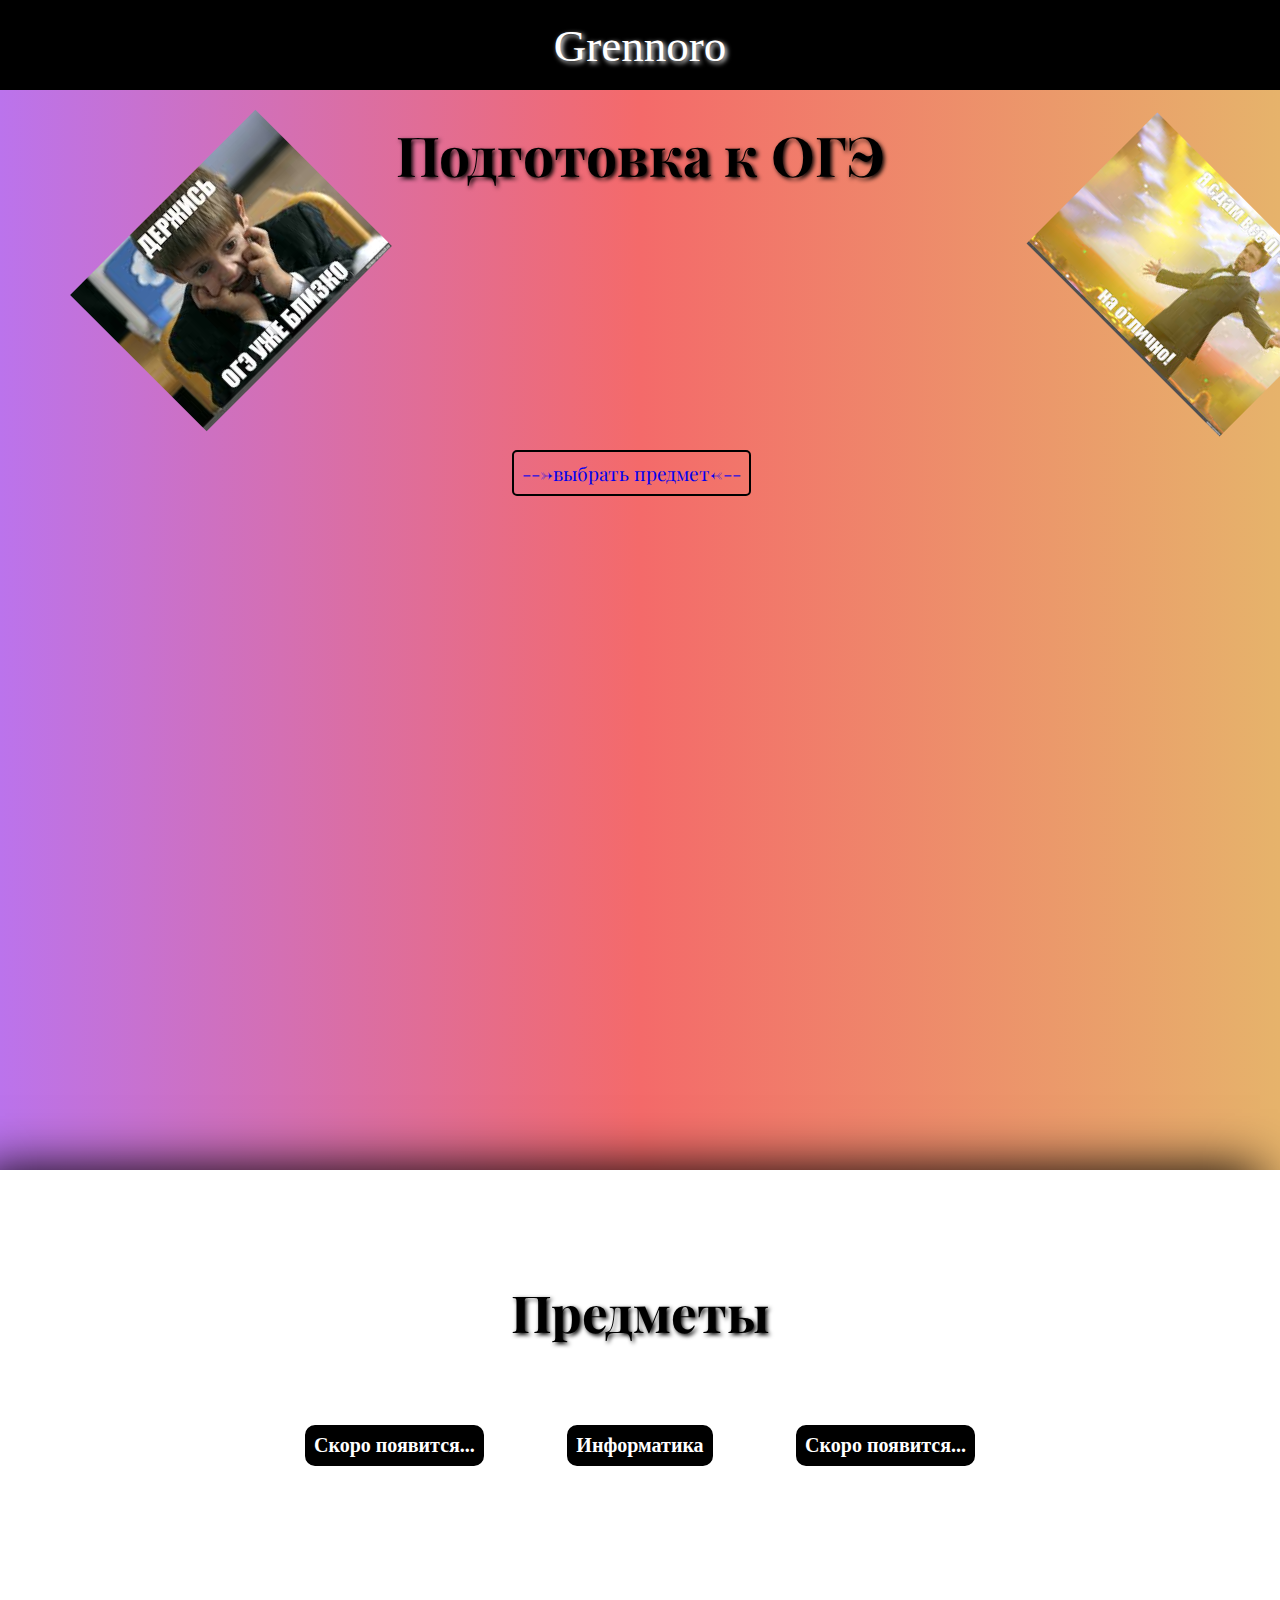
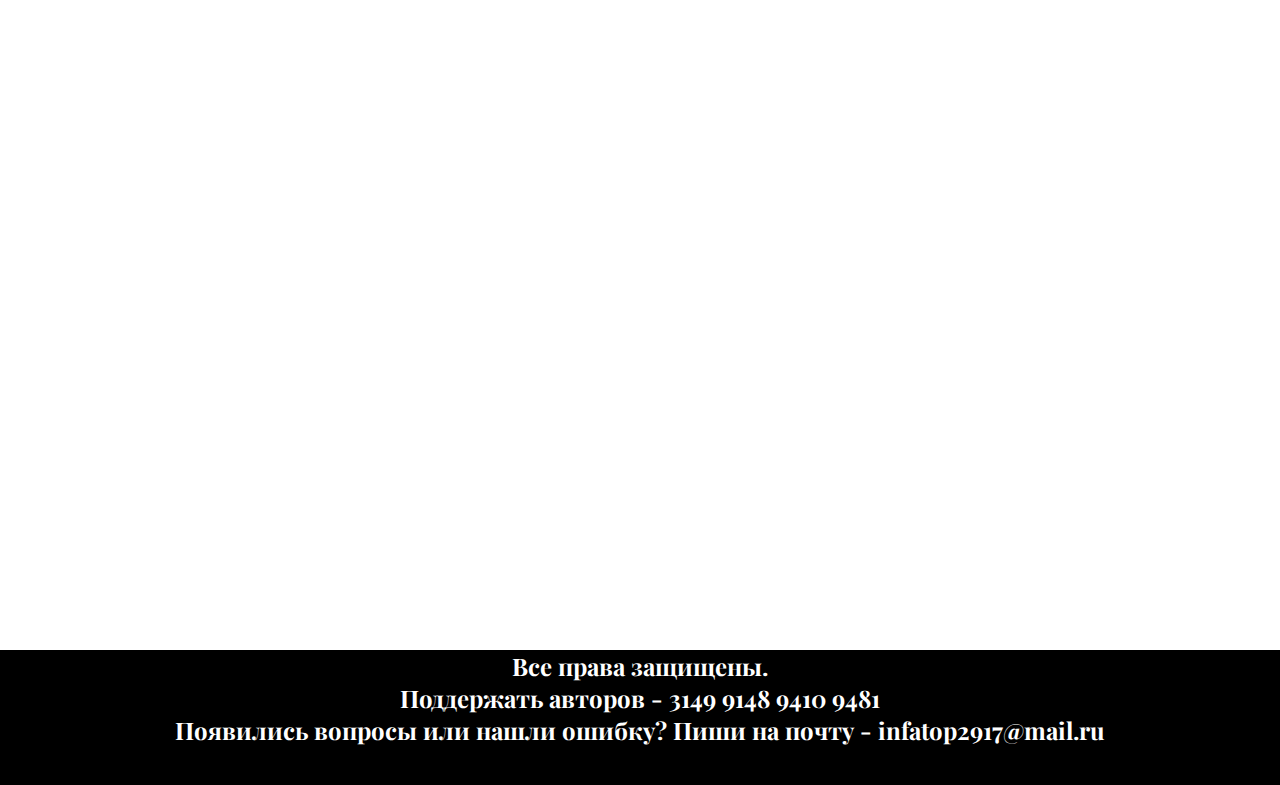
==== index.html @ 6de9b2ac "Add files via upload" ====
<!DOCTYPE html>
<html>
<head>
	<meta charset="utf-8">
	<meta name="viewport" content="width=device-width, initial-scale=1">
	<link rel="stylesheet" type="text/css" href="style.css">
	<title>ОГЭ предметы</title>
</head>
<body>
	<div class="top">
		<p class="name">Grennoro</p>
	</div>
	<div class="head">
		<h1>Подготовка к ОГЭ</h1>
		<a href="#vibor" class="vibor">--->выбрать предмет<---</a>
		<img src="OGE_MEM.jpeg" class="first_mem">
		<img src="imag.jpeg" class="second_mem">
	</div>
	<div class="middle">
		<h2 id="vibor" class="object">Предметы</h2>
		<table>
			<thead>
			</thead>
			<tbody>
				<tr>
					<th><a href="" class="choose">Скоро появится...</a></th>
					<th><a href="Информатика/main.html" class="choose">Информатика</a></th>
					<th><a href="" class="choose">Скоро появится...</a></th>
				</tr>
			</tbody>
		</table>
	</div>
	<div class="end">
		<h2 class="end-words">Все права защищены.<br> Поддержать авторов - 3149 9148 9410 9481<br>Появились вопросы или нашли ошибку? Пиши на почту - infatop2917@mail.ru</h2>
	</div>
</body>
</html>
---- style.css ----
@import url('https://fonts.googleapis.com/css2?family=Playfair+Display:ital,wght@0,400..900;1,400..900&display=swap');
*{
	margin: 0;
	padding: 0;
}
.head{
	width: 100%;
	height: 130vh;
	background-image: linear-gradient(90deg, rgba(187,115,236,1) 0%, rgba(244,106,106,1) 50%, rgba(230,179,107,1) 100%);
}
.top{
	background-color: black;
	width: 100%;
	height: 90px;
	position: fixed;
	z-index: 100;
}
.name{
	font-family: "New Amsterdam";
	font-size: 45px;
	color: white;
	margin: 50px;
	text-shadow: 2px 2px 5px white;
	z-index: 101;
	position: relative;
	bottom: 30px;
	text-align: center;
}
h1{
	text-align: center;
	font-size: 55px;
	font-family: "Playfair Display", serif;
	text-shadow: 2px 2px 4px black;
	position: relative;
	top: 10%;
}
.vibor{
	font-family: "Playfair Display", serif;
	font-size: 19px;
	text-decoration: none;
	border: 2px solid black;
	border-radius: 5px;
	padding: 8px;
	position: absolute;
	top: 50%;
	left: 40%;
}
.vibor:hover{
	size: 20px;
	transition: 1s;
	box-shadow: 0 0 0 0 pink;
	transform: scale(1);
	animation: pulse 2s 1;
}
@keyframes pulse {
	0% {
		transform: scale(0.95);
		box-shadow: 0 0 0 0 pink;
		opacity: 0.3;
	}

	65% {
		transform: scale(1.1);
		box-shadow: 0 0 0 17px purple;
		opacity: 0.6;
	}

	100% {
		transform: scale(0.95);
		box-shadow: 0 0 0 0 pink;
		opacity: 0.3;
	}
}
.end{
	display: inline-block;
	height: 15vh;
	width: 100%;
	background-color: black;
	border-collapse:collapse ;
}
.end-words{
	color: white;
	size: 5px;
	text-align: center;
	font-family: "Playfair Display";
}
.middle{
	width: 100%;
	height: 120vh;
	background-image: whitesmoke;
	box-shadow: -20px 0px 50px black;
}
.object{
	text-align: center;
	font-size: 51px;
	font-family: "Playfair Display", serif;
	text-shadow: 2px 2px 4px black;
	position: relative;
	top: 10%;
	margin-bottom: 70px;
}
.first_mem{
	margin: 100px;
	rotate: -45deg;
}
.second_mem{
	margin: 100px;
	rotate: 45deg;
	position: relative;
	left: 38%;
}
table{
	margin-top: 80px;
	margin: auto;
	width: 75%;
	padding: 100px;
}
.choose{
	display: inline-block;
	text-decoration: none;
	background-color: black;
	color: white;
	border: 4px solid black;
	border-radius: 10px;
	font-size: 20px;
	padding: 5px;
	margin: 15px;
	font-family: "Baskerviville SC";
}
.choose:hover{
	transform: scale(1.2);
	transition: 1s;
	box-shadow: 0px 0px 50px gold;
}
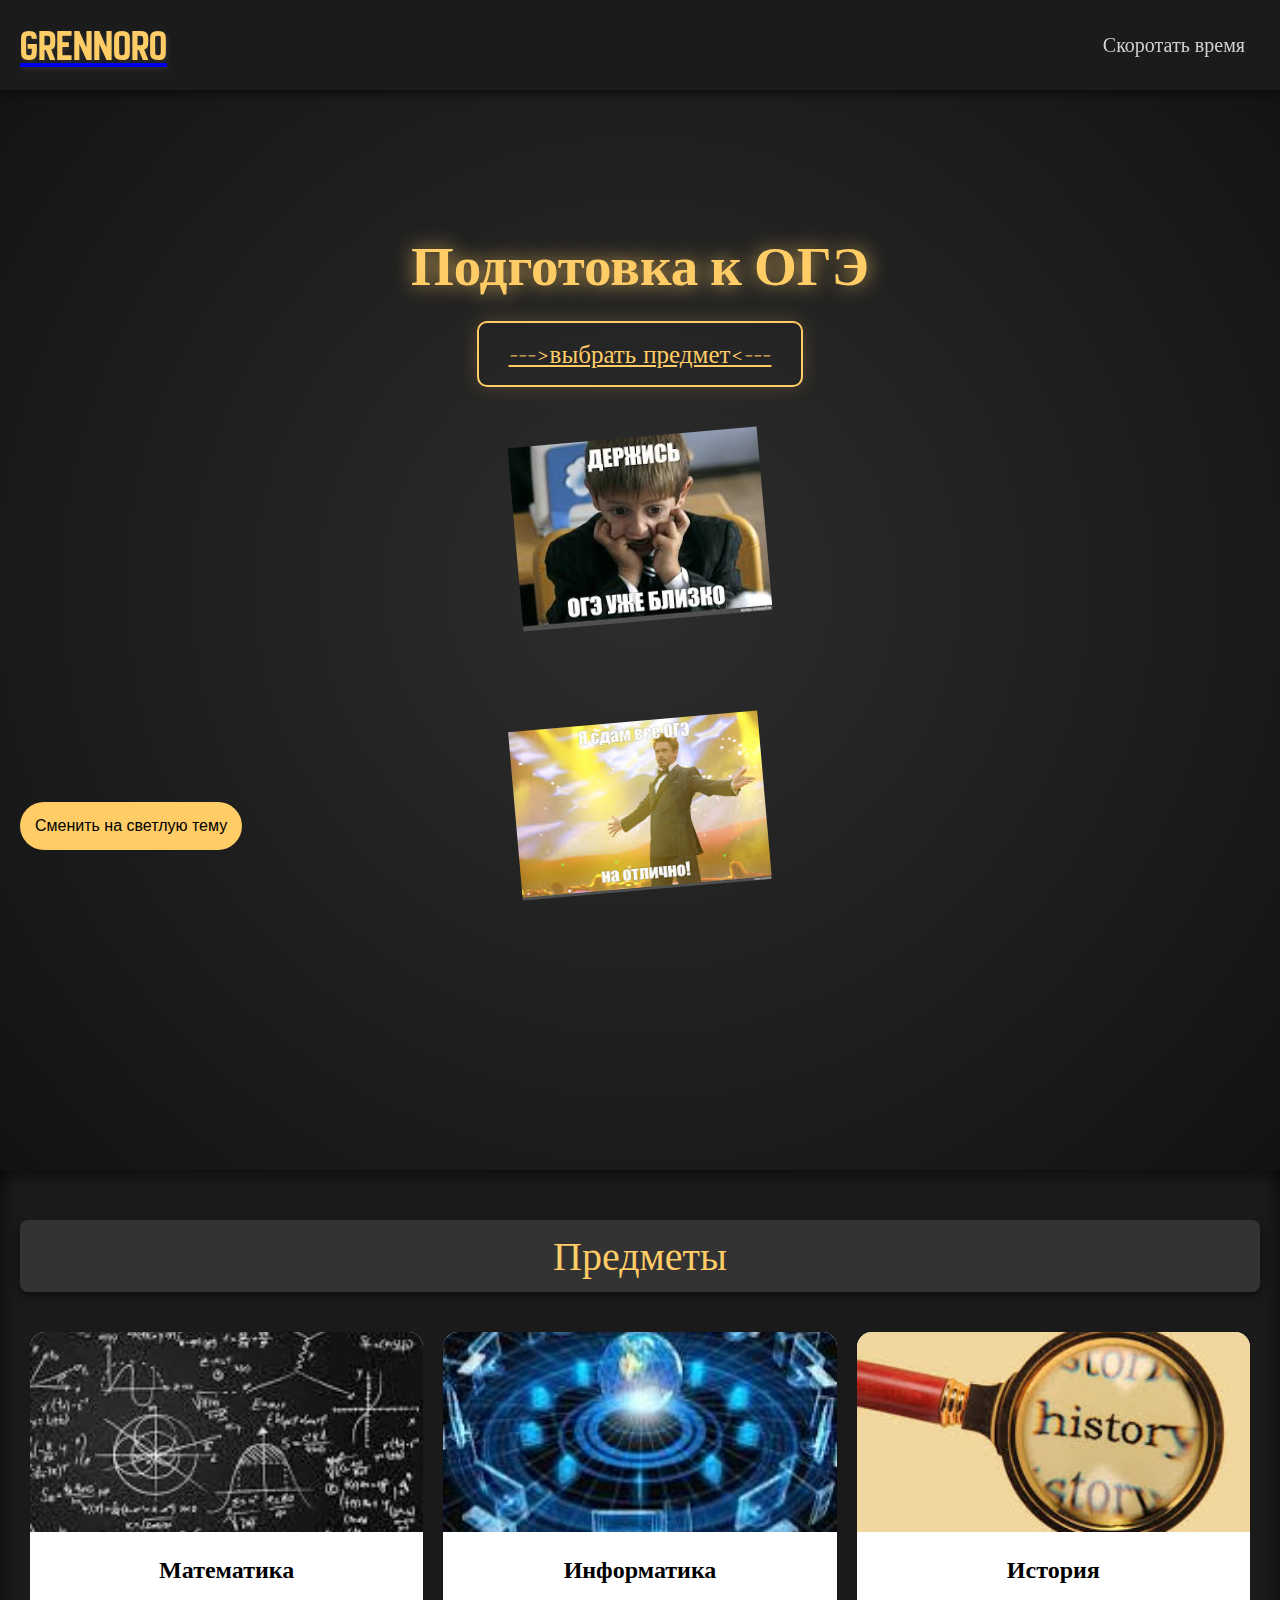
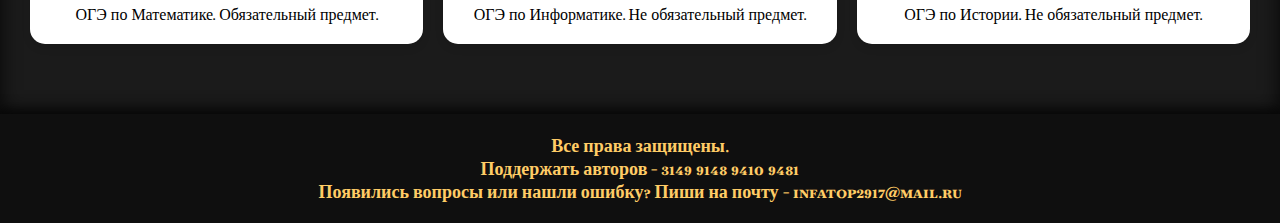
==== commit 9b8a6b1f: "Add files via upload" ====
--- a/index.html
+++ b/index.html
@@ -1,37 +1,380 @@
 <!DOCTYPE html>
-<html>
+<html lang="ru">
 <head>
-	<meta charset="utf-8">
-	<meta name="viewport" content="width=device-width, initial-scale=1">
-	<link rel="stylesheet" type="text/css" href="style.css">
-	<title>ОГЭ предметы</title>
+    <meta charset="utf-8">
+    <meta name="viewport" content="width=device-width, initial-scale=1">
+    <title>ОГЭ предметы</title>
+    <style>
+        @import url('https://fonts.googleapis.com/css2?family=Baskervville+SC&display=swap');
+        @import url('https://fonts.googleapis.com/css2?family=New+Amsterdam&display=swap');
+
+        * {
+            margin: 0;
+            padding: 0;
+            box-sizing: border-box;
+        }
+
+        body {
+            background-color: #0f0f0f;
+            color: #e0e0e0;
+            font-family: "New Amsterdam", serif;
+            overflow-x: hidden;
+        }
+
+        .object {
+            font-family: "Baskervville SC", serif;
+            font-size: 40px;
+            color: #ffcc66;
+            text-align: center;
+            padding: 10px 0;
+            background-color: #333333;
+            border-radius: 8px;
+            box-shadow: 0 4px 8px rgba(0, 0, 0, 0.5);
+            margin-bottom: 40px;
+        }
+
+        .top {
+            background-color: #1b1b1b;
+            width: 100%;
+            height: 90px;
+            position: fixed;
+            z-index: 100;
+            display: flex;
+            justify-content: space-between;
+            align-items: center;
+            padding: 0 20px;
+            box-shadow: 0 4px 8px rgba(0, 0, 0, 0.5);
+        }
+
+        .name {
+            font-family: "New Amsterdam", serif;
+            font-size: 45px;
+            color: #ffcc66;
+            text-shadow: 2px 2px 5px rgba(255, 255, 255, 0.1);
+        }
+
+        .header {
+            display: flex;
+            flex-direction: column;
+            justify-content: center;
+            align-items: center;
+            height: 130vh;
+            width: 100%;
+            background: radial-gradient(circle, rgba(45, 45, 45, 1) 0%, rgba(18, 18, 18, 1) 100%);
+            color: white;
+        }
+
+        h1 {
+            color: #ffcc66;
+            font-size: 55px;
+            text-align: center;
+            font-family: "Baskervville SC", serif;
+            text-shadow: 0px 0px 20px rgba(255, 204, 102, 0.8);
+            margin-bottom: 20px;
+        }
+
+        .vibor {
+            font-family: "Baskervville SC", serif;
+            font-size: 25px;
+            border: 2px solid #ffcc66;
+            border-radius: 10px;
+            padding: 15px 30px;
+            color: #ffcc66;
+            background-color: transparent;
+            transition: all 0.3s;
+            box-shadow: 0 0 20px rgba(255, 204, 102, 0.2);
+        }
+
+        .vibor:hover {
+            background-color: #ffcc66;
+            color: black;
+            transform: scale(1.1);
+            box-shadow: 0 0 40px rgba(255, 204, 102, 0.6);
+        }
+
+        .kek {
+            margin: 50px 0;
+            rotate: -5deg;
+            width: 250px;
+            transition: transform 0.5s ease;
+        }
+
+        .kek:hover {
+            transform: rotate(0) scale(1.1);
+        }
+
+        .middle {
+            padding: 50px 20px;
+            background-color: #1b1b1b;
+            box-shadow: inset 0 0 20px rgba(0, 0, 0, 0.8);
+            width: 100%;
+        }
+
+        .container {
+            display: flex;
+            flex-wrap: wrap;
+            justify-content: center;
+            gap: 20px; /* Отступ между карточками */
+        }
+
+        .card {
+            background-color: white;
+            border-radius: 15px;
+            box-shadow: 0 4px 8px rgba(0, 0, 0, 0.1);
+            width: calc(33.333% - 20px); /* Треть ширины контейнера минус отступ */
+            text-align: center;
+            transition: transform 0.3s, box-shadow 0.3s;
+            margin-bottom: 20px; /* Отступ снизу карточек */
+            text-decoration: none;
+            color: black;
+        }
+
+        .card img {
+            width: 100%;
+            border-radius: 15px 15px 0 0;
+            height: 200px; /* Высота изображений */
+            object-fit: cover; /* Чтобы сохранить пропорции */
+        }
+
+        .card h3 {
+            margin: 20px;
+            font-size: 24px;
+            color: black;
+
+        }
+
+        .card p {
+            color: black;
+            font-size: 16px;
+            margin: 20px;
+        }
+
+        .card:hover {
+            transform: translateY(-10px);
+            box-shadow: 0 8px 16px rgba(0, 0, 0, 0.2);
+        }
+
+        @media (max-width: 768px) {
+            .card {
+                width: calc(50% - 20px); /* Половина ширины контейнера минус отступ */
+            }
+        }
+
+        @media (max-width: 480px) {
+            .card {
+                width: 100%; /* Ширина карточки 100% для маленьких экранов */
+            }
+        }
+
+        .choose {
+            font-family: "Baskervville SC", serif;
+            text-decoration: none;
+            font-size: 25px;
+            border: 2px solid #ffcc66;
+            border-radius: 10px;
+            padding: 15px 30px;
+            color: #ffcc66;
+            background-color: transparent;
+            transition: all 0.3s;
+            box-shadow: 0 0 20px rgba(255, 204, 102, 0.2);
+            display: block;
+            width: 100%;
+            height: 100%;
+            box-sizing: border-box;
+        }
+
+        .choose:hover {
+            background-color: #ffcc66;
+            color: black;
+            transform: scale(1.1);
+            box-shadow: 0 0 40px rgba(255, 204, 102, 0.6);
+        }
+
+        .end {
+            background-color: #0f0f0f;
+            color: white;
+            padding: 20px;
+            text-align: center;
+            box-shadow: 0 -5px 10px rgba(0, 0, 0, 0.5);
+        }
+
+        .end-words {
+            font-family: "Baskervville SC", serif;
+            font-size: 18px;
+            color: #ffcc66;
+        }
+
+        .theme-toggle-btn {
+            position: fixed;
+            bottom: 50px;
+            left: 20px;
+            background-color: #ffcc66;
+            color: black;
+            border: none;
+            border-radius: 30px;
+            padding: 15px;
+            font-size: 16px;
+            cursor: pointer;
+            transition: all 0.3s;
+            z-index: 1000;
+        }
+
+        .theme-toggle-btn:hover {
+            box-shadow: 0 5px 30px rgba(255, 204, 102, 0.8);
+        }
+
+        /* Светлая тема */
+        .light-mode {
+            background-color: #f0f0f0;
+            color: #333333;
+        }
+
+        .light-mode .top {
+            background-color: white;
+        }
+
+        .light-mode .game {
+            color: black;
+        }
+
+        .light-mode .header {
+            background: radial-gradient(circle, rgba(255, 255, 255, 1) 0%, rgba(240, 240, 240, 1) 100%);
+            color: #333333;
+        }
+
+        .light-mode .object {
+            background-color: whitesmoke;
+            color: black;
+        }
+
+        .light-mode h1 {
+            color: #333333;
+            text-shadow: none;
+        }
+
+        .light-mode .name {
+            color: black;
+        }
+
+        .light-mode .vibor, 
+        .light-mode .choose {
+            color: #333333;
+            border-color: #333333;
+        }
+
+        .light-mode .vibor:hover,
+        .light-mode .choose:hover {
+            background-color: #333333;
+            color: #f0f0f0;
+        }
+
+        .light-mode .middle {
+            background-color: #ffffff;
+            box-shadow: inset 0 0 20px rgba(0, 0, 0, 0.1);
+        }
+
+        .light-mode .end {
+            background-color: #ffffff;
+            color: #333333;
+        }
+
+        .light-mode .end-words {
+            color: #333333;
+        }
+
+        @media (max-width: 768px) {
+            .top {
+                flex-direction: column;
+                height: auto;
+            }
+            .silk {
+                font-size: 16px;
+            }
+            .name {
+                font-size: 35px;
+            }
+            h1 {
+                font-size: 30px;
+            }
+            .choose {
+                font-size: 13px;
+            }
+            .hell {
+                font-size: 14px;
+            }
+        }
+
+        .silk {
+            color: #d1d1d1;
+            font-size: 20px;
+            text-decoration: none;
+            margin: 0 15px;
+            position: relative;
+            transition: color 0.3s;
+        }
+
+        .silk:hover {
+            color: #ffcc66;
+        }
+    </style>
 </head>
-<body>
-	<div class="top">
-		<p class="name">Grennoro</p>
-	</div>
-	<div class="head">
-		<h1>Подготовка к ОГЭ</h1>
-		<a href="#vibor" class="vibor">--->выбрать предмет<---</a>
-		<img src="OGE_MEM.jpeg" class="first_mem">
-		<img src="imag.jpeg" class="second_mem">
-	</div>
-	<div class="middle">
-		<h2 id="vibor" class="object">Предметы</h2>
-		<table>
-			<thead>
-			</thead>
-			<tbody>
-				<tr>
-					<th><a href="" class="choose">Скоро появится...</a></th>
-					<th><a href="Информатика/main.html" class="choose">Информатика</a></th>
-					<th><a href="" class="choose">Скоро появится...</a></th>
-				</tr>
-			</tbody>
-		</table>
-	</div>
-	<div class="end">
-		<h2 class="end-words">Все права защищены.<br> Поддержать авторов - 3149 9148 9410 9481<br>Появились вопросы или нашли ошибку? Пиши на почту - infatop2917@mail.ru</h2>
-	</div>
+<body class="dark-mode">
+
+    <div class="top">
+        <a href="Grennoro/Grennoro.html"><p class="name">Grennoro</p></a>
+        <a href="Информатика/Game.html" class="silk game">Скоротать время</a>
+    </div>
+    <button class="theme-toggle-btn" id="theme-toggle">Сменить тему</button>
+
+    <div class="header">
+        <h1>Подготовка к ОГЭ</h1>
+        <a href="#vibor" class="vibor">--->выбрать предмет<---</a>
+        <img src="OGE_MEM.jpeg" class="first_mem kek">
+        <img src="imag.jpeg" class="second_mem kek">
+    </div>
+
+    <div class="middle">
+        <div id="vibor" class="object">Предметы</div>
+
+        <div class="container">
+            <a href="" class="card">
+                <img src="image1.jpeg" alt="Картинка 1">
+                <h3>Математика</h3>
+                <p>ОГЭ по Математике. Обязательный предмет.</p>
+            </a>
+
+            <a href="Информатика/main.html" class="card">
+                <img src="image2.jpeg" alt="Картинка 2">
+                <h3>Информатика</h3>
+                <p>ОГЭ по Информатике. Не обязательный предмет.</p>
+            </a>
+
+            <a href="история.html" class="card">
+                <img src="image3.jpeg" alt="Картинка 3" class="xex">
+                <h3>История</h3>
+                <p>ОГЭ по Истории. Не обязательный предмет.</p>
+            </a>
+        </div>
+    </div>
+
+    <div class="end">
+        <h2 class="end-words">Все права защищены.<br> Поддержать авторов - 3149 9148 9410 9481<br>Появились вопросы или нашли ошибку? Пиши на почту - infatop2917@mail.ru</h2>
+    </div>
+
+    <script>
+        const themeToggleBtn = document.getElementById('theme-toggle');
+        const currentTheme = localStorage.getItem('theme') || 'dark';
+
+        document.body.classList.add(currentTheme + '-mode');
+        themeToggleBtn.textContent = currentTheme === 'dark' ? 'Сменить на светлую тему' : 'Сменить на тёмную тему';
+
+        themeToggleBtn.addEventListener('click', () => {
+            const isDarkMode = document.body.classList.contains('dark-mode');
+            document.body.classList.toggle('dark-mode', !isDarkMode);
+            document.body.classList.toggle('light-mode', isDarkMode);
+            localStorage.setItem('theme', isDarkMode ? 'light' : 'dark');
+            themeToggleBtn.textContent = isDarkMode ? 'Сменить на тёмную тему' : 'Сменить на светлую тему';
+        });
+    </script>
 </body>
 </html>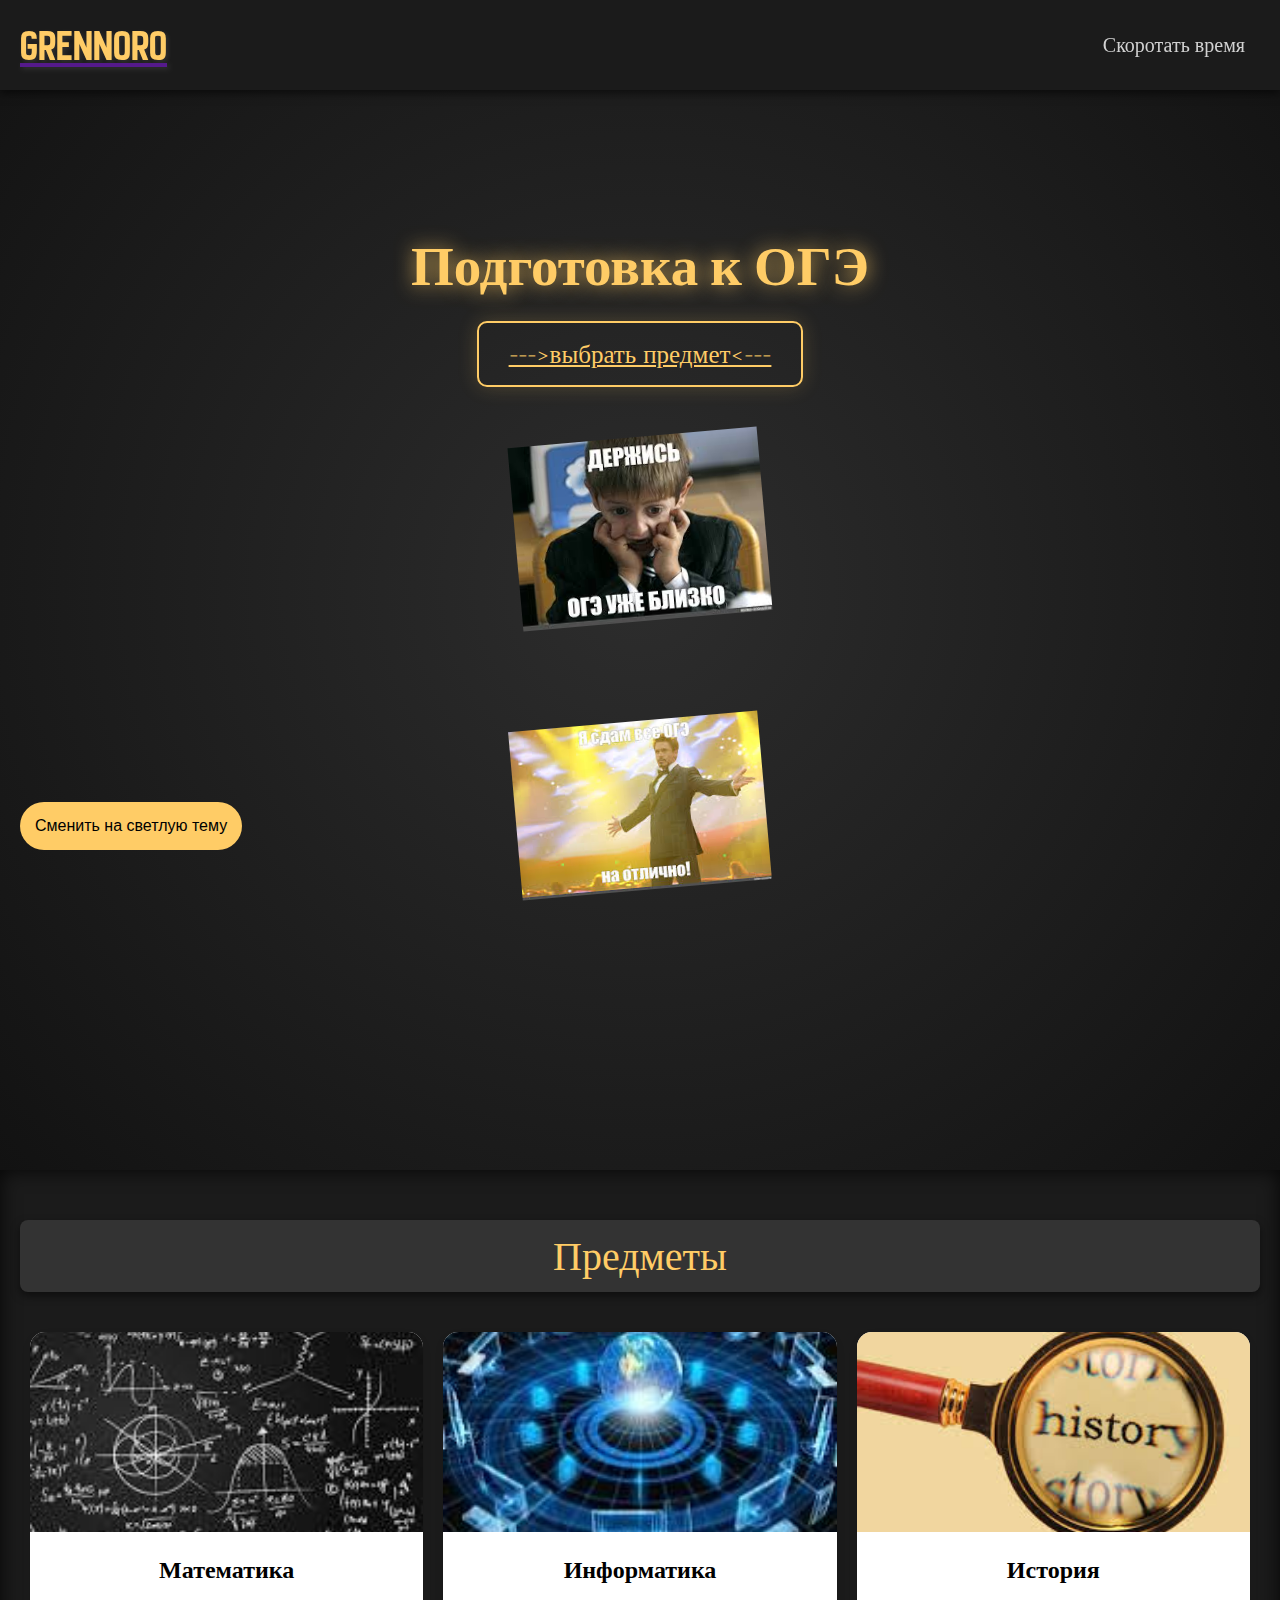
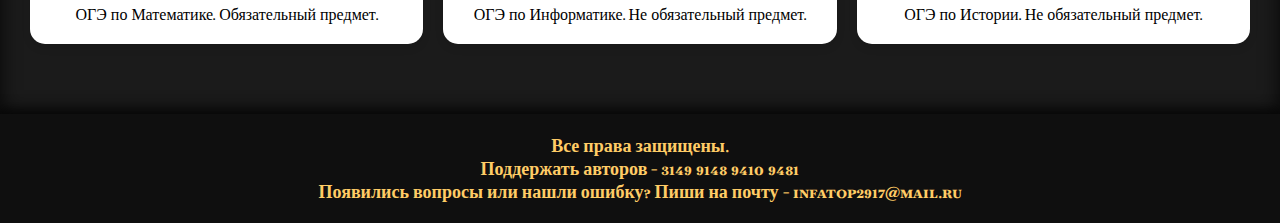
==== commit 330406a9: "index.html" ====
--- a/index.html
+++ b/index.html
@@ -1,6 +1,9 @@
 <!DOCTYPE html>
 <html lang="ru">
 <head>
+    <!-- Yandex.RTB -->
+    <script>window.yaContextCb=window.yaContextCb||[]</script>
+    <script src="https://yandex.ru/ads/system/context.js" async></script>
     <meta charset="utf-8">
     <meta name="viewport" content="width=device-width, initial-scale=1">
     <title>ОГЭ предметы</title>
@@ -321,8 +324,8 @@
 <body class="dark-mode">
 
     <div class="top">
-        <a href="Grennoro/Grennoro.html"><p class="name">Grennoro</p></a>
-        <a href="Информатика/Game.html" class="silk game">Скоротать время</a>
+        <a href=""><p class="name">Grennoro</p></a>
+        <a href="" class="silk game">Скоротать время</a>
     </div>
     <button class="theme-toggle-btn" id="theme-toggle">Сменить тему</button>
 
@@ -343,20 +346,30 @@
                 <p>ОГЭ по Математике. Обязательный предмет.</p>
             </a>
 
-            <a href="Информатика/main.html" class="card">
+            <a href="" class="card">
                 <img src="image2.jpeg" alt="Картинка 2">
                 <h3>Информатика</h3>
                 <p>ОГЭ по Информатике. Не обязательный предмет.</p>
             </a>
 
-            <a href="история.html" class="card">
+            <a href="" class="card">
                 <img src="image3.jpeg" alt="Картинка 3" class="xex">
                 <h3>История</h3>
                 <p>ОГЭ по Истории. Не обязательный предмет.</p>
             </a>
         </div>
     </div>
-
+    <!-- Yandex.RTB R-A-12043493-1 -->
+<div id="yandex_rtb_R-A-12043493-1"></div>
+<script>
+window.yaContextCb.push(() => {
+    Ya.Context.AdvManager.render({
+        "blockId": "R-A-12043493-1",
+        "renderTo": "yandex_rtb_R-A-12043493-1",
+        "type": "feed"
+    })
+})
+</script>
     <div class="end">
         <h2 class="end-words">Все права защищены.<br> Поддержать авторов - 3149 9148 9410 9481<br>Появились вопросы или нашли ошибку? Пиши на почту - infatop2917@mail.ru</h2>
     </div>
@@ -377,4 +390,4 @@
         });
     </script>
 </body>
-</html>+</html>
